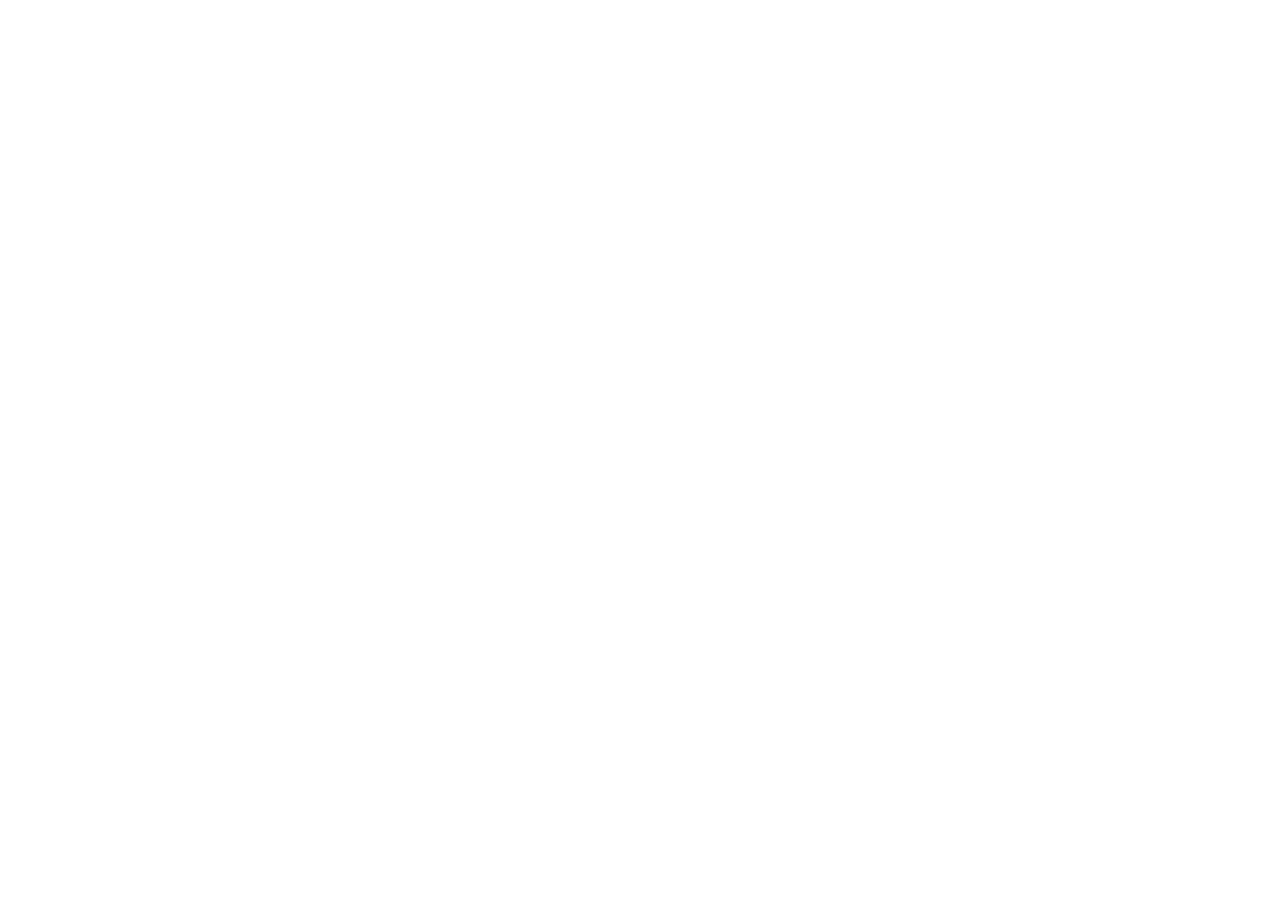
==== index.html @ 14e277c7 "files created" ====
<!DOCTYPE html>
<html lang="en">
<head>
    <meta charset="UTF-8">
    <meta http-equiv="X-UA-Compatible" content="IE=edge">
    <meta name="viewport" content="width=device-width, initial-scale=1.0">
    <title>Document</title>
</head>
<body>
    <script src="index.js"></script>
</body>
</html>
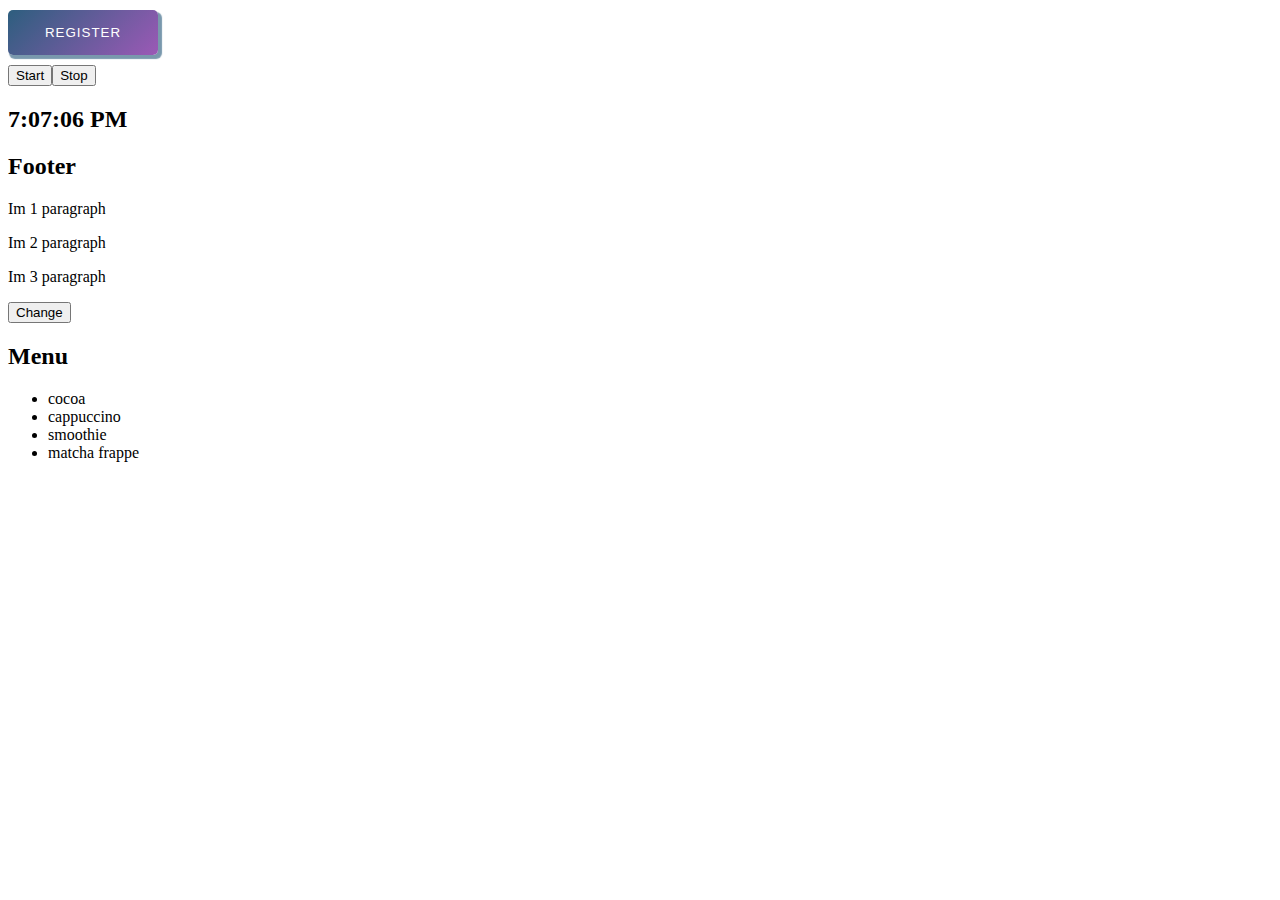
==== commit ec4f5aa2: "files created" ====
--- a/index.html
+++ b/index.html
@@ -2,11 +2,66 @@
 <html lang="en">
 <head>
     <meta charset="UTF-8">
-    <meta http-equiv="X-UA-Compatible" content="IE=edge">
     <meta name="viewport" content="width=device-width, initial-scale=1.0">
     <title>Document</title>
+    <style>
+		form {
+			width: 300px;
+		}
+		.input-item {
+			height: 45px;
+			width: 100%;
+			outline: none;
+			border-radius: 5px;
+			border: 1px solid #cccccc;
+			padding-left: 15px;
+			font-size: 16px;
+			border-bottom-width: 2px;
+			transition: all 0.3s ease;
+			margin-bottom: 10px;
+			font-weight: 700;
+		}
+		.input-item:focus {
+			border-color: #9b59b6;
+		}
+
+		.margin-zero {
+			margin-bottom: 0;
+		}
+
+		form .button {
+			height: 45px;
+			margin: 10px auto;
+		}
+		
+		form .button input {
+			height: 100%;
+			width: 50%;
+			outline: none;
+			color: #ffffff;
+			border: none;
+			background: linear-gradient(135deg, #2d5e7e, #9b59b6);
+			text-transform: uppercase;
+			letter-spacing: 1px;
+			border-radius: 5px;
+			box-shadow: #2d5e7ea3 2.5px 3px 1px 1px;
+			position: relative;
+			transition-duration: all 0.3s easy;
+		}
+		
+		form .button input:hover {
+			background: linear-gradient(-135deg, #71b7e6, #9b59b6);
+			box-shadow: #2d5e7ea3 2px 2.5px 1px 1px;
+			top: 2px;
+		}
+	</style>
 </head>
 <body>
+    <form action="#">
+		<div class="button">
+			<input type="submit" value="Register">
+		</div>
+	</form>
     <script src="index.js"></script>
 </body>
 </html>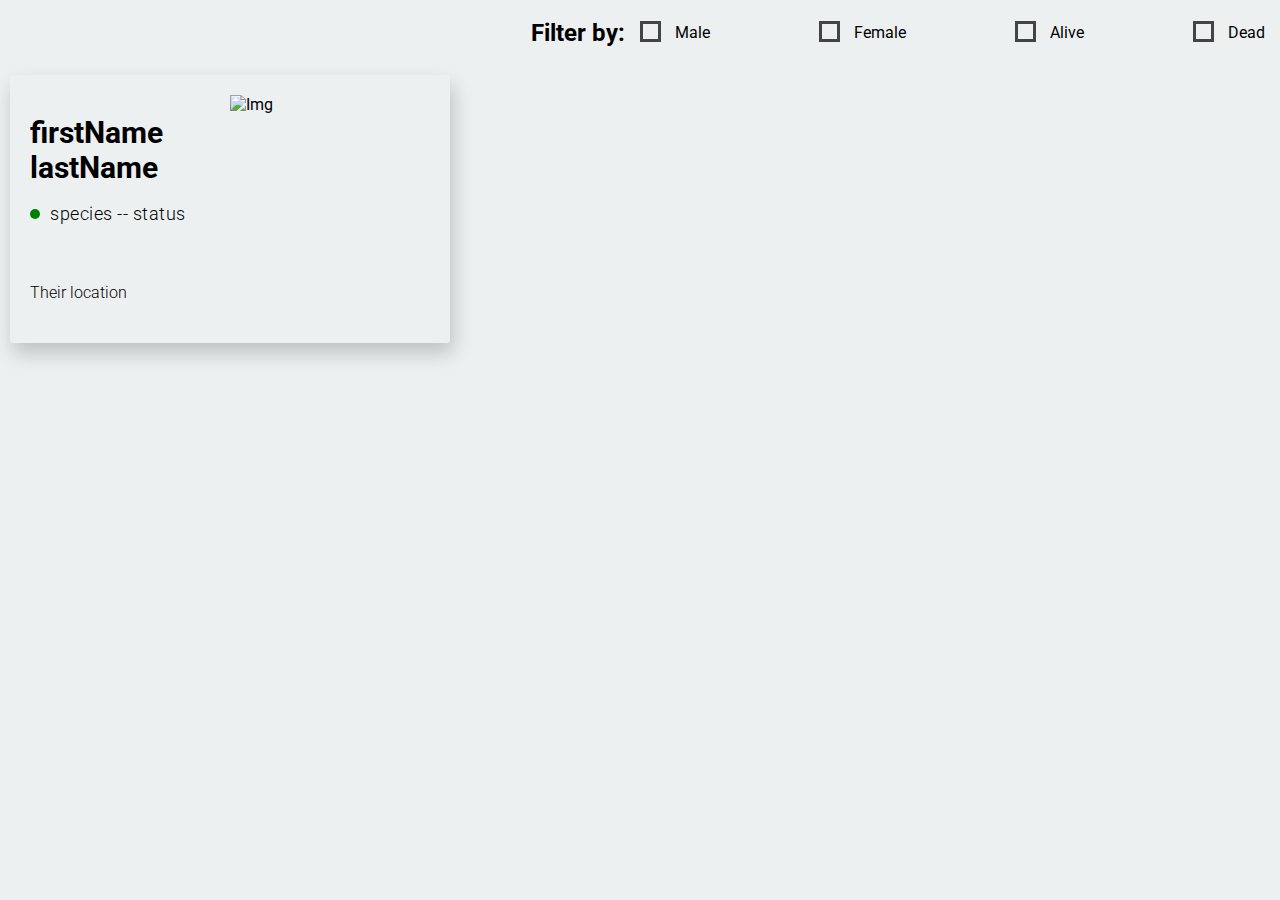
==== commit 99f7cbc6: "files created" ====
--- a/index.html
+++ b/index.html
@@ -2,66 +2,53 @@
 <html lang="en">
 <head>
     <meta charset="UTF-8">
+    <meta http-equiv="X-UA-Compatible" content="IE=edge">
     <meta name="viewport" content="width=device-width, initial-scale=1.0">
-    <title>Document</title>
-    <style>
-		form {
-			width: 300px;
-		}
-		.input-item {
-			height: 45px;
-			width: 100%;
-			outline: none;
-			border-radius: 5px;
-			border: 1px solid #cccccc;
-			padding-left: 15px;
-			font-size: 16px;
-			border-bottom-width: 2px;
-			transition: all 0.3s ease;
-			margin-bottom: 10px;
-			font-weight: 700;
-		}
-		.input-item:focus {
-			border-color: #9b59b6;
-		}
-
-		.margin-zero {
-			margin-bottom: 0;
-		}
-
-		form .button {
-			height: 45px;
-			margin: 10px auto;
-		}
-		
-		form .button input {
-			height: 100%;
-			width: 50%;
-			outline: none;
-			color: #ffffff;
-			border: none;
-			background: linear-gradient(135deg, #2d5e7e, #9b59b6);
-			text-transform: uppercase;
-			letter-spacing: 1px;
-			border-radius: 5px;
-			box-shadow: #2d5e7ea3 2.5px 3px 1px 1px;
-			position: relative;
-			transition-duration: all 0.3s easy;
-		}
-		
-		form .button input:hover {
-			background: linear-gradient(-135deg, #71b7e6, #9b59b6);
-			box-shadow: #2d5e7ea3 2px 2.5px 1px 1px;
-			top: 2px;
-		}
-	</style>
+    <title>The Rick and Morty API</title>
+    <link href="https://fonts.googleapis.com/css?family=Roboto:300,400,700&display=swap" rel="stylesheet">
+    <link rel="stylesheet" href="style.css">
 </head>
 <body>
-    <form action="#">
-		<div class="button">
-			<input type="submit" value="Register">
+    <div class="header">
+		<h2>Filter by:</h2>
+		<form class="form-container">
+			<div class="checkbox-container">
+				<input type="checkbox" id="male"/>
+				<label class="checkbox" for="male">Male</label>
+			</div>
+			<div class="checkbox-container">
+				<input type="checkbox" id="female"/>
+				<label class="checkbox" for="female">Female</label>
+			</div>
+			<div class="checkbox-container">
+				<input type="checkbox" id="alive"/>
+				<label class="checkbox" for="alive">Alive</label>
+			</div>
+			<div class="checkbox-container">
+				<input type="checkbox" id="dead"/>
+				<label class="checkbox" for="dead">Dead</label>
+			</div>
+		</form>
+	</div>
+	<div class="container">
+    <div class="card">
+			<div class="card-info">
+				<div class="title">
+					<h1>firstName lastName</h1>
+					<div class="status">
+						<div class="live-status"></div>
+						<p>species -- status</p>
+					</div>
+				</div>
+				<div class="content">
+					<p>Their location</p>
+				</div>
+			</div>
+			<div class="card-image">
+				<img src="https://static.remove.bg/remove-bg-web/bf554ca6716508caedc52f1ac289b1eec29b6734/assets/start_remove-79a4598a05a77ca999df1dcb434160994b6fde2c3e9101984fb1be0f16d0a74e.png" alt="Img">
+			</div>
 		</div>
-	</form>
+	</div>
     <script src="index.js"></script>
 </body>
 </html>--- a/style.css
+++ b/style.css
@@ -0,0 +1,152 @@
+body {
+    font-family: 'Roboto', sans-serif;
+    font-size: 16px;
+    background: #ecf0f1;
+    margin: 0;
+    padding: 0;
+    box-sizing: border-box;
+}
+
+.container {
+    display: flex;
+    flex-wrap: wrap;
+}
+
+.card {
+    position: relative;
+    margin: 10px;
+    width: 400px;
+    padding: 20px;
+    box-shadow: 3px 10px 20px rgb(0 0 0 / 20%);
+    border-radius: 3px;
+    border: 0;
+    display: flex;
+}
+
+.card .card-info {
+    flex: 0 0 50%;
+}
+
+.card  .content {
+    margin-top: 25px;
+    display: flex;
+    flex-direction: column;
+}
+
+.card h1 {
+    font-size: 30px;
+    font-weight: bold;
+    margin-bottom: 0;
+}
+
+.card .status {
+    display: flex;
+    align-items: center;
+}
+
+.card .status p {
+    font-size: 18px;
+    letter-spacing: 0.5px;
+    font-weight: 300;
+    padding-left: 10px;
+}
+
+.card .status .live-status {
+    width: 10px;
+    height: 10px;
+    border-radius: 50%;
+    background-color: green;
+}
+
+.card .status .live-status.dead {
+    background-color: red;
+}
+
+.card .content {
+    margin-bottom: 5px;
+    font-weight: 300;
+}
+
+.card .card-image img {
+    width: 100%;
+    height: 100%;
+}
+
+.header {
+    display: flex;
+    justify-content: flex-end;
+    align-items: center;
+    padding: 15px;
+}
+
+.header h2 {
+    margin: 0 15px 0 0;
+}
+
+.header .form-container {
+    display: flex;
+    justify-content: space-between;
+    align-items: center;
+    flex: 0 0 50%;
+}
+
+.header .submit-btn {
+    padding: 10px;
+    background-color: #ffffff;
+    border-radius: 10px;
+    text-transform: uppercase;
+    letter-spacing: 1px;
+    box-shadow: 3px 5px 10px rgb(0 0 0 / 20%);
+    transition-duration: 0.5s;
+    position: relative;
+}
+
+.header .submit-btn:hover {
+    background-color: #d8d8dd;
+    color: #ffffff;
+    border: 2px solid #9d9da0;
+    top: 1.5px;
+}
+
+input[type="checkbox"] {
+    display: none;
+}
+
+input[type="checkbox"]:hover + label:before {
+    opacity: .5;
+}
+
+.checkbox {
+    display: inline-block;
+    position: relative;
+    padding-left: 35px;
+    line-height: 35px;
+    cursor: pointer;
+}
+
+.checkbox:before {
+    z-index: 15;
+    content: '';
+    position: absolute;
+    left: 0;
+    top: 6px;
+    transition: all 0.3s ease;
+    cursor: pointer;
+    width: 15px;
+    height: 15px;
+    border: 3px solid #444;
+}
+
+input[type="checkbox"]:checked + label {
+    color: #000000;
+}
+
+input[type="checkbox"]:checked +  label:before {
+    border-color: transparent;
+    border-left-color: #2ecc71;
+    border-bottom-color: #2ecc71;
+    transform: rotate(-50deg);
+    width: 18px;
+    height: 8px;
+    top: 3px;
+}